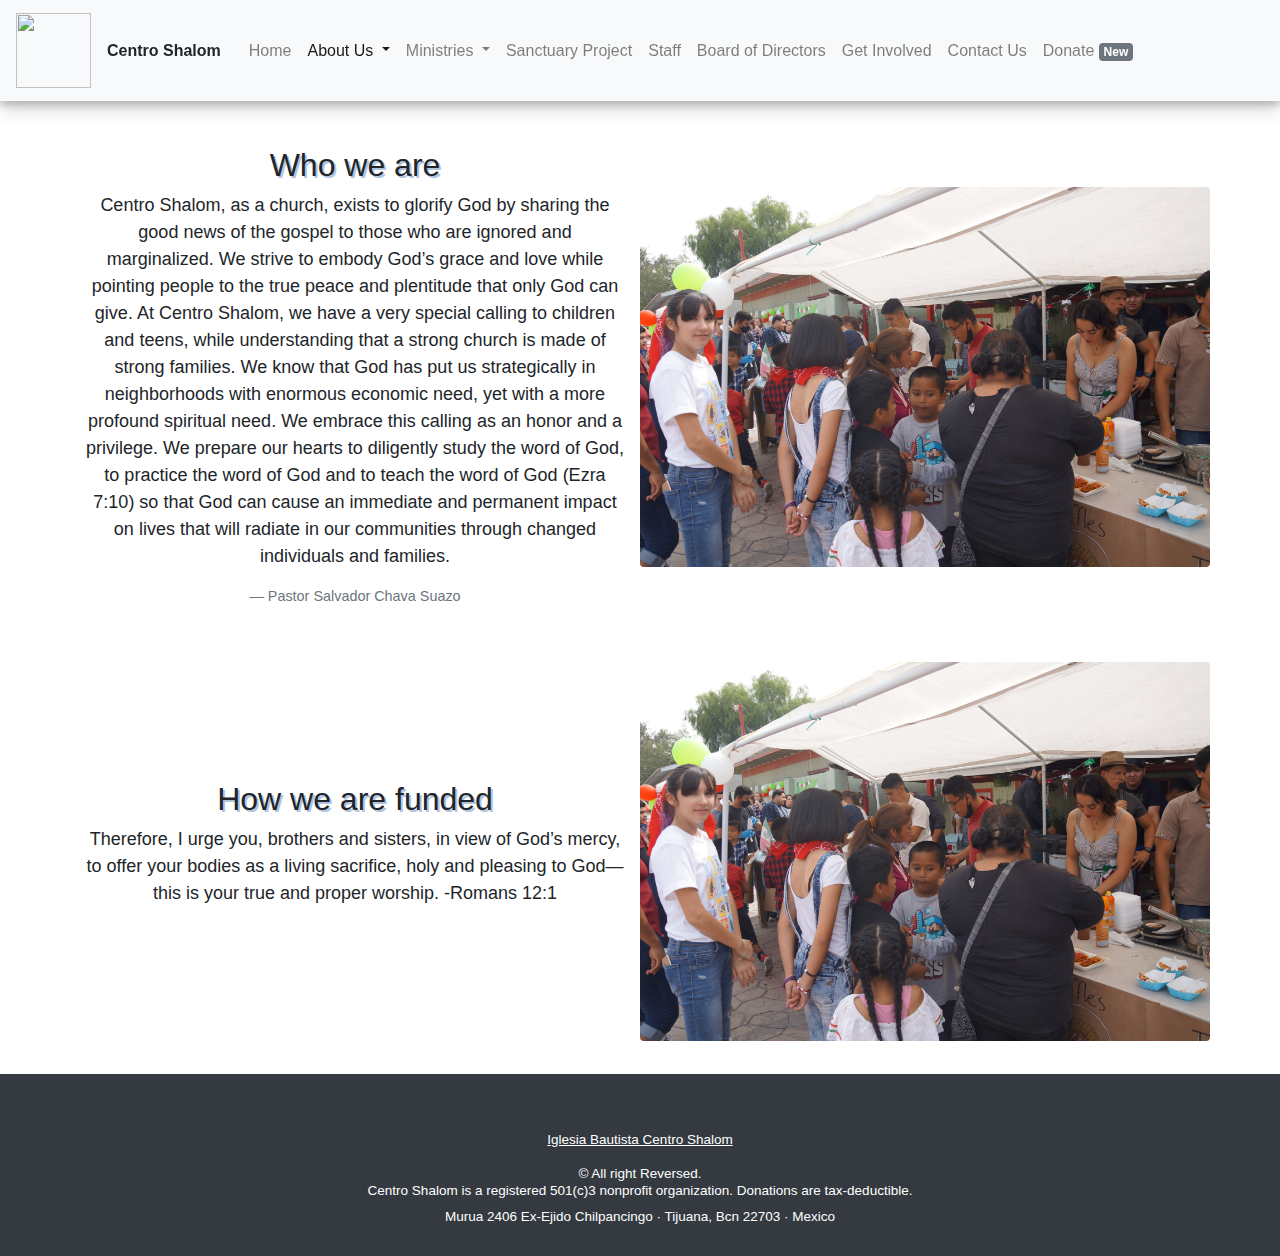
==== public/about.html @ 91585885 "All html / Navbar links" ====
<html>

<head>
  <title> Shalom </title>
  <link rel="stylesheet" href="../boostrap/css/bootstrap.css">
  <link rel="stylesheet" href="../boostrap/css/bootstrap.min.css">
  <link rel="stylesheet" href="../boostrap/css/index.css">
  <script src="../boostrap/js/jquery-3.3.1.slim.min.js"></script>
  <script src="../boostrap/js/popper.min.js"></script>
  <script src="../boostrap/js/bootstrap.min.js"></script>
  <script src="../boostrap/js/kiticons.js"></script>

  <meta name="viewport" content="initial-scale=1">

</head>

<body>
  <nav class="navbar sticky-top navbar-expand-lg navbar-light bg-light"
  style="box-shadow: 0 4px 8px 0 rgba(0, 0, 0, 0.2), 0 6px 20px 0 rgba(0, 0, 0, 0.19);">

  <a class="navbar-brand" href="index.html">
    <img src="../src/images/logoshalom.png" width="75" height="75" class="d-inline-block align-top" alt=""
      loading="lazy"/>
    <a style="margin-right: 20;"><b>Centro Shalom</b></a>
  </a>
  <button class="navbar-toggler" type="button" data-toggle="collapse" data-target="#navbarSupportedContent"
    aria-controls="navbarSupportedContent" aria-expanded="false" aria-label="Toggle navigation">
    <span class="navbar-toggler-icon"></span>
  </button>

  <div class="collapse navbar-collapse" id="navbarSupportedContent">
    <ul class="navbar-nav mr-auto">
      <li class="nav-item">
        <a class="nav-link" href="index.html">Home <span class="sr-only">(current)</span></a>
      </li>

      <li class="nav-item dropdown active">
        <a class="nav-link dropdown-toggle" href="#" id="navbarDropdown" role="button"
          data-toggle="dropdown" aria-haspopup="true" aria-expanded="false">
          About Us
        </a>
        <div class="dropdown-menu" aria-labelledby="navbarDropdown">
          <a class="dropdown-item" href="about.html">Who we are</a>
          <a class="dropdown-item" href="about.html">Where we are</a>
          <a class="dropdown-item" href="about.html">Our History</a>
          <a class="dropdown-item" href="about.html">How we are funded</a>
      </li>


      <li class="nav-item dropdown">
        <a class="nav-link dropdown-toggle" href="#" id="navbarDropdown" role="button"
          data-toggle="dropdown" aria-haspopup="true" aria-expanded="false">
          Ministries
        </a>
        <div class="dropdown-menu" aria-labelledby="navbarDropdown">
          <a class="dropdown-item" href="crossfit.html">Shalom Crossfit</a>
          <a class="dropdown-item" href="manna.html">Ministry of Manna</a>
          <a class="dropdown-item" href="child.html">Sponsor a child</a>
          <a class="dropdown-item" href="vines.html">Ministry of vines</a>
          <a class="dropdown-item" href="neighborhood.html">Church in the neighborhood</a>
          <a class="dropdown-item" href="outreach.html">Community outreach</a>
      </li>

      <li class="nav-item">
        <a class="nav-link" href="sanctuary.html">
          Sanctuary Project
        </a>
      </li>

      <li class="nav-item">
        <a class="nav-link" href="staff.html">
          Staff
        </a>
      </li>

      <li class="nav-item">
        <a class="nav-link" href="board.html">
          Board of Directors
        </a>
      </li>

      <li class="nav-item">
        <a class="nav-link" href="involved.html">
          Get Involved
        </a>
      </li>

      <li class="nav-item">
        <a class="nav-link" href="contact.html">
          Contact Us
        </a>
      </li>

      <li class="nav-item">
        <a class="nav-link" href="donate.html">
          Donate <span class="badge badge-secondary">New</span>
        </a>
      </li>
    </ul>
  </div>
</nav>

<div class="container" style="padding-top: 5vh; padding-bottom: 1vh; text-align: center">
  <div class="row align-items-center">
    <div class="col-6" style="font-size: 2vmin;">
      <h2 style="text-shadow: 2px 2px LightSteelBlue;"> Who we are</h2>
      <p>Centro Shalom, as a church, exists to glorify God by sharing the good news of the gospel to those who are ignored and marginalized.  
          We strive to embody God’s grace and love while pointing people to the true peace and plentitude that only God can give.  
          At Centro Shalom, we have a very special calling to children and teens, while understanding that a strong church is made of 
          strong families.  We know that God has put us strategically in neighborhoods with enormous economic need, yet with a more 
          profound spiritual need.  We embrace this calling as an honor and a privilege.  We prepare our hearts to diligently study the word 
          of God, to practice the word of God and to teach the word of God (Ezra 7:10) so that God can cause an immediate and permanent impact 
          on lives that will radiate in our communities through changed individuals and families.
          </p>
          <footer class="blockquote-footer">Pastor Salvador Chava Suazo</footer>
    </div>
    <div class="col-6" style="padding: 0;">
      <img src="../src/images/main/4.jpg" alt="..." class="rounded mx-auto d-block" width="100%">
    </div>
  </div>
</div>

<div class="container" style="padding-top: 5vh; padding-bottom: 1vh; text-align: center">
  <div class="row align-items-center">
    <div class="col-6" style="font-size: 2vmin;">
      <h2 style="text-shadow: 2px 2px LightSteelBlue;">How we are funded</h2>
      <p>Therefore, I urge you, brothers and sisters, in view of God’s mercy, to offer your bodies as a living
        sacrifice, holy and pleasing to God—this is your true and proper worship. -Romans 12:1</p>
    </div>
    <div class="col-6" style="padding: 0;">
      <img src="../src/images/main/4.jpg" alt="..." class="rounded mx-auto d-block" width="100%">
    </div>
  </div>
</div>



<br>
<section id="footer" style="padding-top: 0; padding-bottom: 1%;">
  <div class="container">
    <div class="row">
      <div class="col-xs-12 col-sm-12 col-md-12">
        <ul class="list-unstyled list-inline social text-center">
          <li class="list-inline-item"><a href="https://www.facebook.com/IglesiaCentroShalom/"><i
                class="fa fa-facebook"  style="font-size: 2.5vh"></i></a></li>
          <li class="list-inline-item"><a href="https://instagram.com/centroshalomchurch?igshid=1qlilyjkyxwtf"><i
                class="fa fa-instagram" style="font-size: 2.5vh"></i></a></li>
          <li class="list-inline-item"><a href="https://www.youtube.com/channel/UClJGOsuT_AHO2xRtcffIMBg"><i
                class="fab fa-youtube" style="font-size: 2.5vh"></i></a></li>
          <li class="list-inline-item"><a href="https://www.fiverr.com/share/qb8D02" target="_blank"><i
                class="fa fa-envelope" style="font-size: 2.5vh"></i></a></li>
        </ul>
      </div>
    </div>
    <div class="row">
      <div class="col-xs-12 col-sm-12 col-md-12  text-center text-white" >
        <p style="font-size: 1.5vh;"><u><a href="https://www.nationaltransaction.com/">Iglesia Bautista Centro Shalom</a></u></p>
        <p class="h6" style="font-size: 1.5vh;">© All right Reversed. <br>
          Centro Shalom is a registered 501(c)3 nonprofit organization. Donations are tax-deductible.
        </p>
        <p style="font-size: 1.5vh;">Murua 2406 Ex-Ejido Chilpancingo · Tijuana, Bcn 22703 · Mexico</p>
      </div>
    </div>
  </div>
</section>




</body>

</html>
---- boostrap/css/index.css ----
/* Footer */
@import url('./font-awesome.min.css');
section {
    padding: 60px 0;
}

section .section-title {
    text-align: center;
    color: #343a40;
    margin-bottom: 50px;
    text-transform: uppercase;
}
#footer {
    background: #343a40 !important;
}
#footer h5{
	padding-left: 10px;
    border-left: 3px solid #eeeeee;
    padding-bottom: 6px;
    margin-bottom: 20px;
    color:#ffffff;
}
#footer a {
    color: #ffffff;
    text-decoration: none !important;
    background-color: transparent;
    -webkit-text-decoration-skip: objects;
}
#footer ul.social li{
	padding: 3px 0;
}
#footer ul.social li a i {
    margin-right: 5px;
	font-size:25px;
	-webkit-transition: .5s all ease;
	-moz-transition: .5s all ease;
	transition: .5s all ease;
}
#footer ul.social li:hover a i {
	font-size:30px;
	margin-top:-10px;
}
#footer ul.social li a,
#footer ul.quick-links li a{
	color:#ffffff;
}
#footer ul.social li a:hover{
	color:#eeeeee;
}
#footer ul.quick-links li{
	padding: 3px 0;
	-webkit-transition: .5s all ease;
	-moz-transition: .5s all ease;
	transition: .5s all ease;
}
#footer ul.quick-links li:hover{
	padding: 3px 0;
	margin-left:5px;
	font-weight:700;
}
#footer ul.quick-links li a i{
	margin-right: 5px;
}
#footer ul.quick-links li:hover a i {
    font-weight: 700;
}

@media (max-width:767px){
	#footer h5 {
    padding-left: 0;
    border-left: transparent;
    padding-bottom: 0px;
    margin-bottom: 10px;
}
}

.overlay {
    position: absolute;
    top: 0;
    bottom: 0;
    left: 0;
    right: 0;
    height: 100%;
    width: 100%;
    opacity: 0;
    transition: 1s ease;
}

.container-fluid:hover .overlay {
    opacity: 1;
}

.textaboveimg {
    color: black;
    position: absolute;
    top: 80%;
    left: 70%;
    -webkit-transform: translate(-50%, -50%);
    -ms-transform: translate(-50%, -50%);
    transform: translate(-50%, -50%);
    text-align: center;
}


.overlaymini {
    position: absolute;
    top: 6%;
    bottom: 0;
    left: 61%;
    right: 0;
    height: 94%;
    width: 35%;
    opacity: 0;
    transition: .5s ease;
    background-color: #5A462D;
  }

  @media only screen and (max-width: 991px) {
    .overlaymini {
        top: 9%;
        height: 91%;
        width: 33%;
    }
  }

  @media only screen and (max-width: 767px) {
    .overlaymini {
        top: 4%;
        height: 96%;
        width: 36%;
    }
  }
  
  .wrapcontainer:hover .overlaymini {
    opacity: 0.7;
  }
  
  .textmini {
    color: white;
    position: absolute;
    top: 50%;
    left: 50%;
    transform: translate(-50%, -50%);
    -ms-transform: translate(-50%, -50%);
  }

#fixed-bg {
    background-image: url("./3.jpg");
    width: 100%;
    height: 50%;
    margin-top: 3%;
    background-attachment: fixed;
    background-position: center;
    background-repeat: no-repeat;
    background-size: cover;
  }

.textaboveimgfixed{
    color: white;
    width: 100%;
    top: 50%;
    position: relative;
    text-align: center;
}
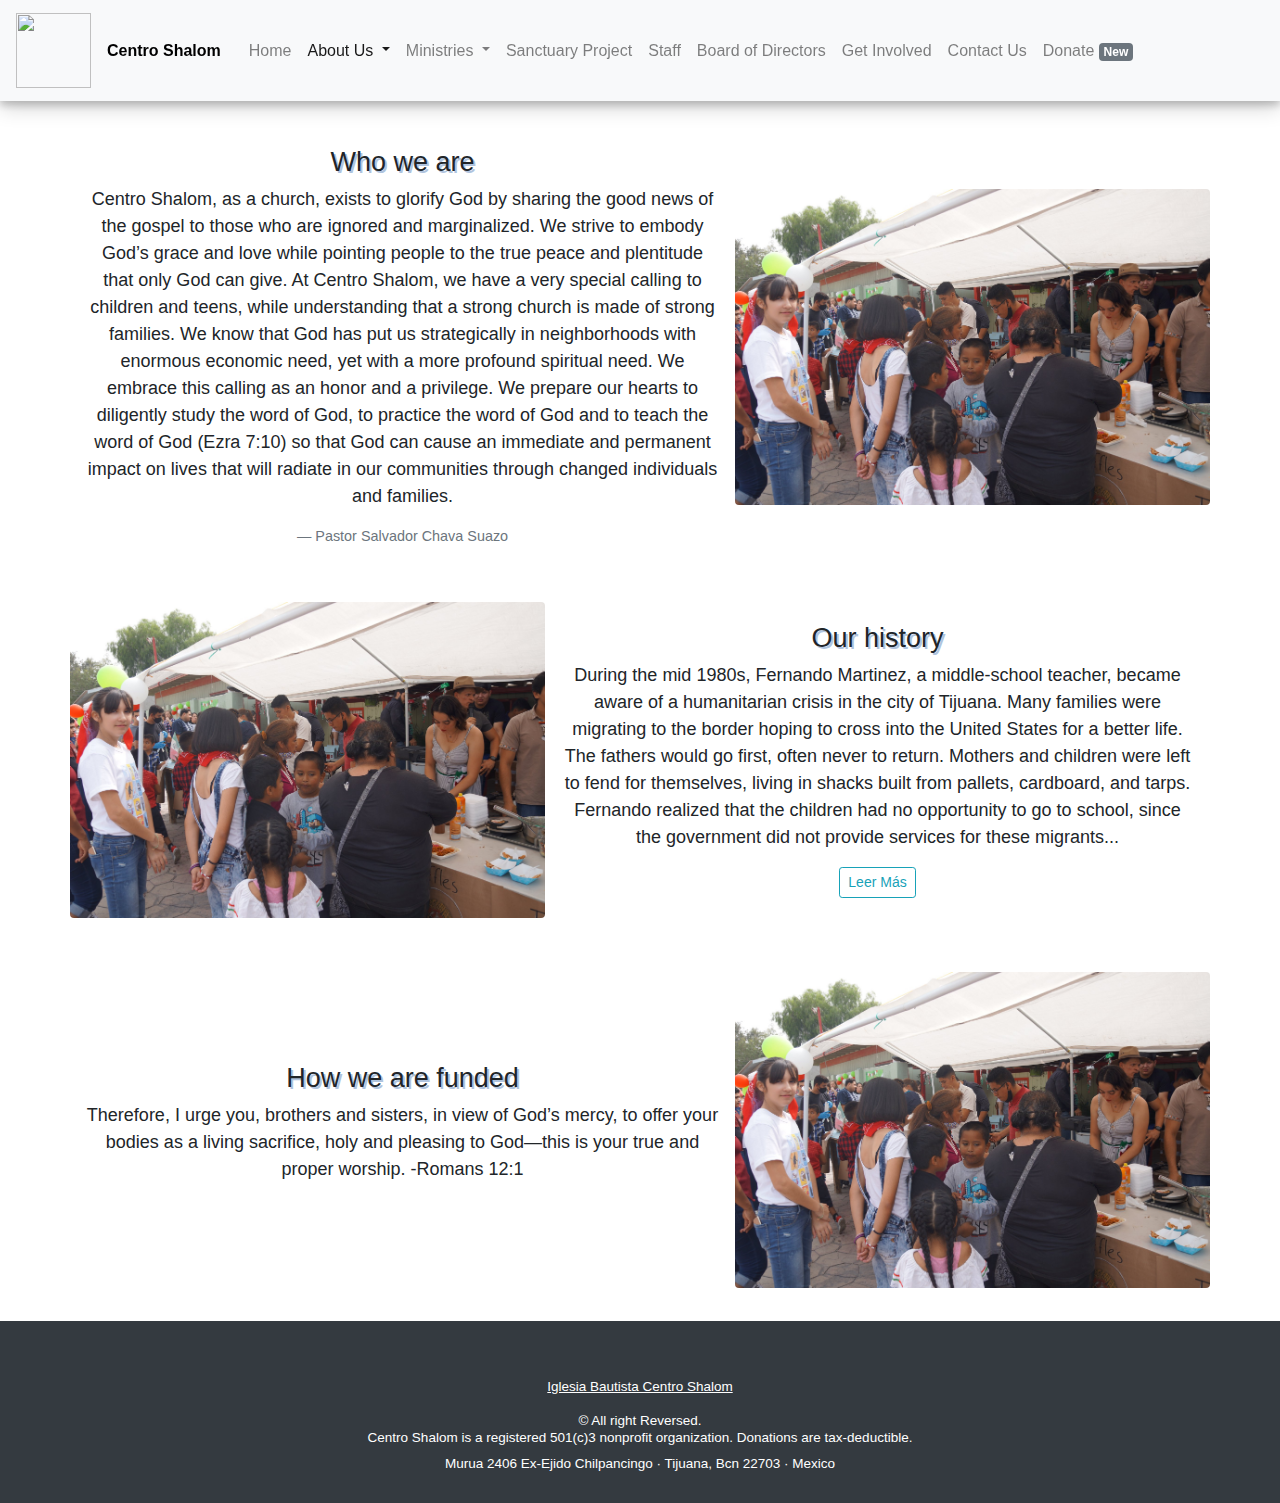
==== commit 7ae7154a: "Update about.html" ====
--- a/public/about.html
+++ b/public/about.html
@@ -21,8 +21,8 @@
   <a class="navbar-brand" href="index.html">
     <img src="../src/images/logoshalom.png" width="75" height="75" class="d-inline-block align-top" alt=""
       loading="lazy"/>
-    <a style="margin-right: 20;"><b>Centro Shalom</b></a>
-  </a>
+      <a href="" style="margin-right: 20; color: #000000; text-decoration: none"><b>Centro Shalom</b></a>
+    </a>
   <button class="navbar-toggler" type="button" data-toggle="collapse" data-target="#navbarSupportedContent"
     aria-controls="navbarSupportedContent" aria-expanded="false" aria-label="Toggle navigation">
     <span class="navbar-toggler-icon"></span>
@@ -102,8 +102,8 @@
 
 <div class="container" style="padding-top: 5vh; padding-bottom: 1vh; text-align: center">
   <div class="row align-items-center">
-    <div class="col-6" style="font-size: 2vmin;">
-      <h2 style="text-shadow: 2px 2px LightSteelBlue;"> Who we are</h2>
+    <div class="col-7" style="font-size: 2vmin;">
+      <h2 style="text-shadow: 2px 2px LightSteelBlue; font-size: 3vmin;"> Who we are</h2>
       <p>Centro Shalom, as a church, exists to glorify God by sharing the good news of the gospel to those who are ignored and marginalized.  
           We strive to embody God’s grace and love while pointing people to the true peace and plentitude that only God can give.  
           At Centro Shalom, we have a very special calling to children and teens, while understanding that a strong church is made of 
@@ -114,26 +114,98 @@
           </p>
           <footer class="blockquote-footer">Pastor Salvador Chava Suazo</footer>
     </div>
-    <div class="col-6" style="padding: 0;">
+    <div class="col-5" style="padding: 0;">
       <img src="../src/images/main/4.jpg" alt="..." class="rounded mx-auto d-block" width="100%">
     </div>
   </div>
 </div>
+
 
 <div class="container" style="padding-top: 5vh; padding-bottom: 1vh; text-align: center">
   <div class="row align-items-center">
-    <div class="col-6" style="font-size: 2vmin;">
-      <h2 style="text-shadow: 2px 2px LightSteelBlue;">How we are funded</h2>
+    <div class="col-5" style="padding: 0;">
+      <img src="../src/images/main/4.jpg" alt="..." class="rounded mx-auto d-block" width="100%">
+    </div>
+    <div class="col-7" style="font-size: 2vmin;">
+      <h2 style="text-shadow: 2px 2px LightSteelBlue; font-size: 3vmin;"> Our history</h2>
+      <p>During the mid 1980s, Fernando Martinez, a middle-school teacher, became aware of a humanitarian crisis in the city of Tijuana. Many families 
+          were migrating to the border hoping to cross into the United States for a better life. The fathers would go first, often never to return. 
+          Mothers and children were left to fend for themselves, living in shacks built from pallets, cardboard, and tarps. Fernando realized that 
+          the children had no opportunity to go to school, since the government did not provide services for these migrants...</p>
+          <button type="button" class="btn btn-outline-info btn-sm"  data-toggle="modal" data-target="#exampleModalLong">Leer Más</button>
+    </div>
+  </div>
+</div>
+
+
+<!-- Modal -->
+<div class="modal fade bd-example-modal-lg" id="exampleModalLong" tabindex="-1" role="dialog" aria-labelledby="exampleModalLongTitle" aria-hidden="true">
+  <div class="modal-dialog modal-lg" role="document">
+    <div class="modal-content">
+      <div class="modal-header">
+        <h5 class="modal-title" id="exampleModalLongTitle"> A Brief History of the Centro Shalom de Tijuana Ministry</h5>
+        <button type="button" class="close" data-dismiss="modal" aria-label="Close">
+          <span aria-hidden="true">&times;</span>
+        </button>
+      </div>
+      <div class="modal-body">
+          <p>During the mid 1980s, Fernando Martinez, a middle-school teacher, became aware of a humanitarian crisis in the city of Tijuana. Many families 
+              were migrating to the border hoping to cross into the United States for a better life. The fathers would go first, often never to return. 
+              Mothers and children were left to fend for themselves, living in shacks built from pallets, cardboard, and tarps. Fernando realized that 
+              the children had no opportunity to go to school, since the government did not provide services for these migrants.</p>
+          
+          <p>Fernando established a small center in the Mirimar area of the city in a building donated by the owner with the stipulation that it be used for 
+              children’s ministries. His volunteer group of ministry-trained teenagers found a way to expand the ministry to families by providing dry goods 
+              and clothing at several locations in the poorer neighborhoods. In 1990 Salvador Suazo was one of the many boys that Fernando mentored.  Salvador
+              would later become the teaching pastor under Fernando at Centro Shalom in the year 2007.</p>
+          
+          <p>In 2003, the ministry purchased land in the Alamar community adjacent to the area where hundreds of people lived in poverty. It was Fernando’s 
+              dream to establish a church which would minister to both spiritual and humanitarian needs. Centro Shalom de Tijuana became a beacon of light in 
+              Alamar.  It provided spiritual guidance with church services and humanitarian aid: clean drinking water, food, clothing, blankets, and child 
+              sponsorships so that children who could not afford school were able to receive an education.  In 2012, the government relocated most of the 
+              residents away from the property so that a highway could be built. Since the people were now far away from the church, a need arose for a bus 
+              ministry to transport them back to the Alamar complex.</p>
+          
+           
+          <p>In 2017, Pastor Fernando passed away. His legacy lives on in the facilities, the families, and the leadership of the church.  
+              Pastor Fernando invested deeply in the lives of many and the ministry of Centro Shalom is still benefitting from his diligence and love 
+              of people. The teaching pastor at the time of Fernando’s passing was Salvador Suazo. Following Fernando’s death, Salvador was asked to
+              take over the director position of the ministry in addition to his role as pastor.</p>
+          
+          
+          <p>The heartbeat of the Centro Shalom ministry is the desire to give the people of Tijuana their deepest need: Jesus. The church provides 
+              spiritual guidance and training so that members can live out the gospel of Jesus Christ to reach their community and change lives. This 
+              takes place in many forms: weekly church meetings on campus, home churches that reach the neighborhoods through the Vines Ministry, 
+              a before and after school program for children called Manna, a child sponsorship program that enables kids a chance to go to school, an
+              onsite Cross Fit gym that serves to physically improve the participants and provides a platform to share the gospel, seminary classes
+              to better equip the church to meet the spiritual needs of the community and countless humanitarian outreaches.</p>
+          
+           
+          <p>Those who know this ministry are excited to see the direction the church is going.  May the church of Centro Shalom listen closely to God’s voice,
+              follow His direction, walk in boldness and light, and serve faithfully!  Most importantly, may God receive all the glory for all He has done, 
+              is doing, and will continue to do through Centro Shalom.</p>
+      </div>
+      <div class="modal-footer">
+        <button type="button" class="btn btn-secondary" data-dismiss="modal">Close</button>
+      </div>
+    </div>
+  </div>
+</div>
+
+
+
+<div class="container" style="padding-top: 5vh; padding-bottom: 1vh; text-align: center">
+  <div class="row align-items-center">
+    <div class="col-7" style="font-size: 2vmin;">
+      <h2 style="text-shadow: 2px 2px LightSteelBlue; font-size: 3vmin;">How we are funded</h2>
       <p>Therefore, I urge you, brothers and sisters, in view of God’s mercy, to offer your bodies as a living
         sacrifice, holy and pleasing to God—this is your true and proper worship. -Romans 12:1</p>
     </div>
-    <div class="col-6" style="padding: 0;">
+    <div class="col-5" style="padding: 0;">
       <img src="../src/images/main/4.jpg" alt="..." class="rounded mx-auto d-block" width="100%">
     </div>
   </div>
 </div>
-
-
 
 <br>
 <section id="footer" style="padding-top: 0; padding-bottom: 1%;">
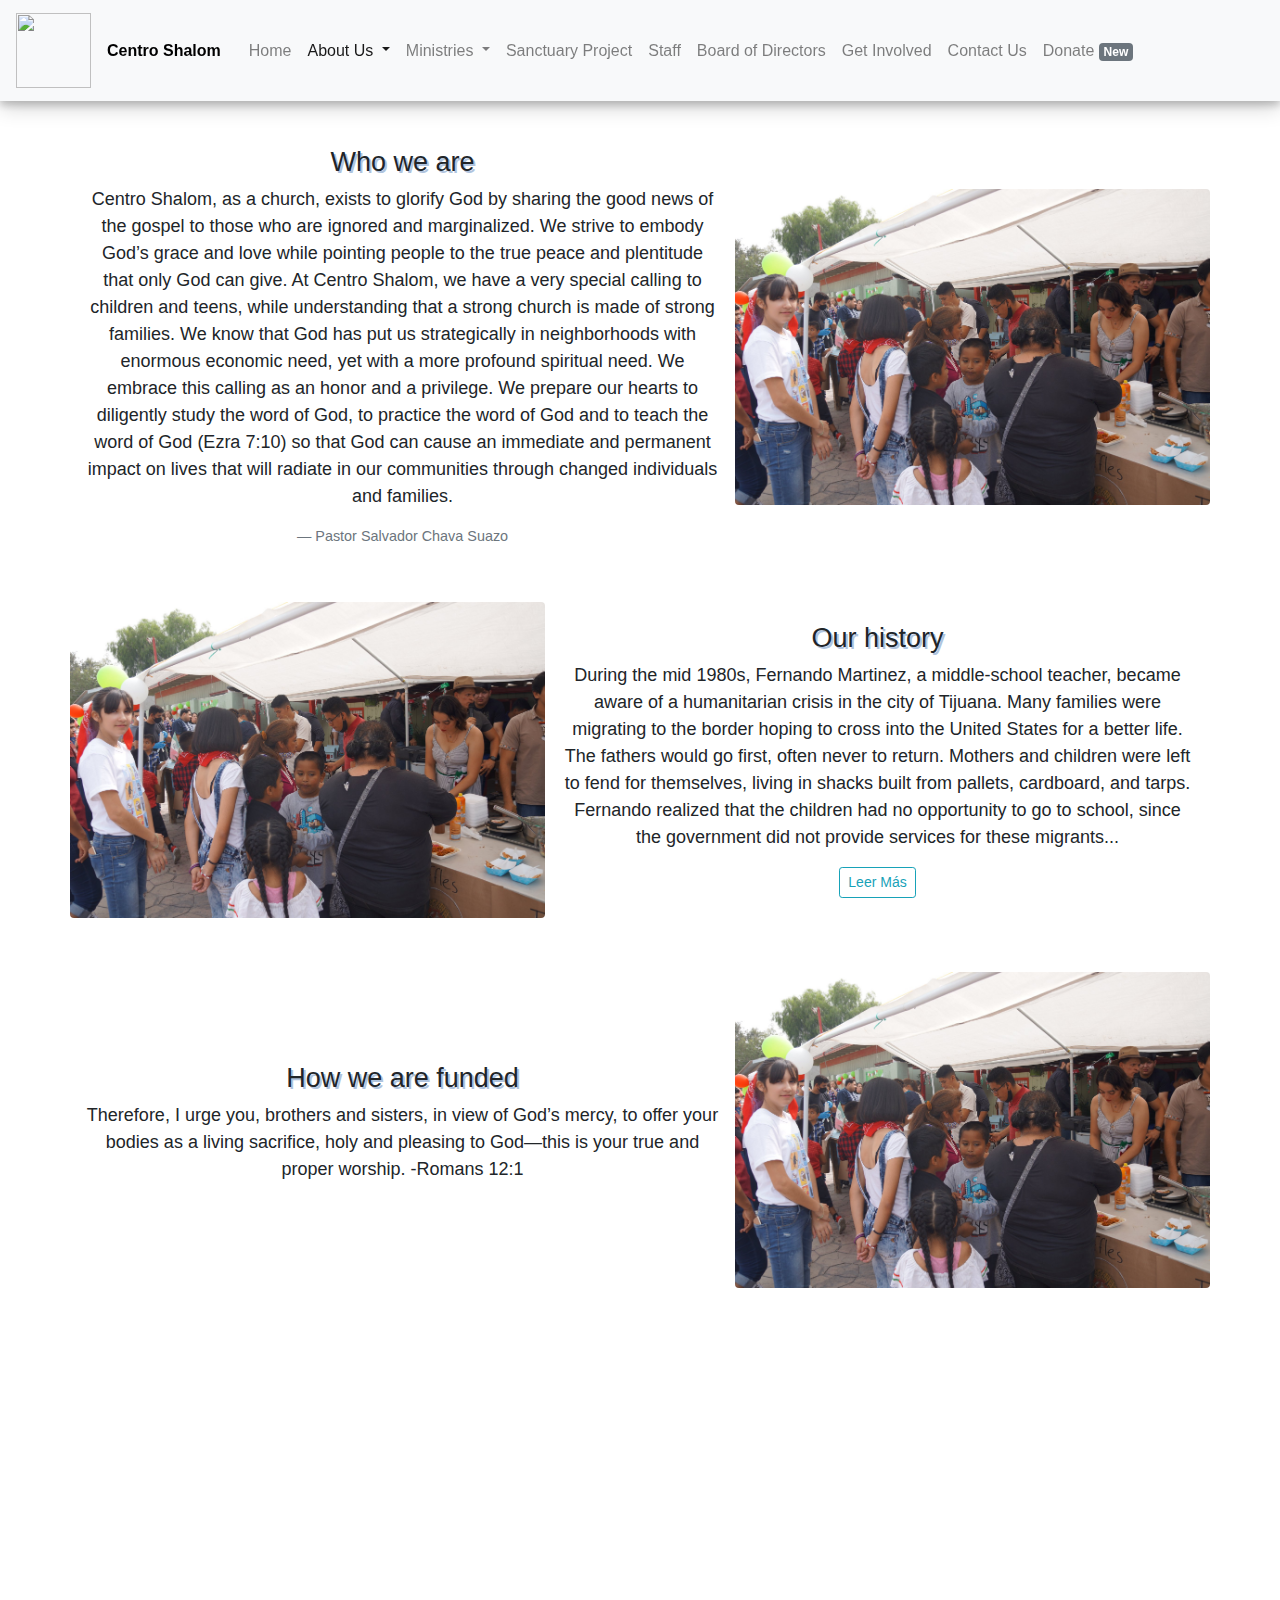
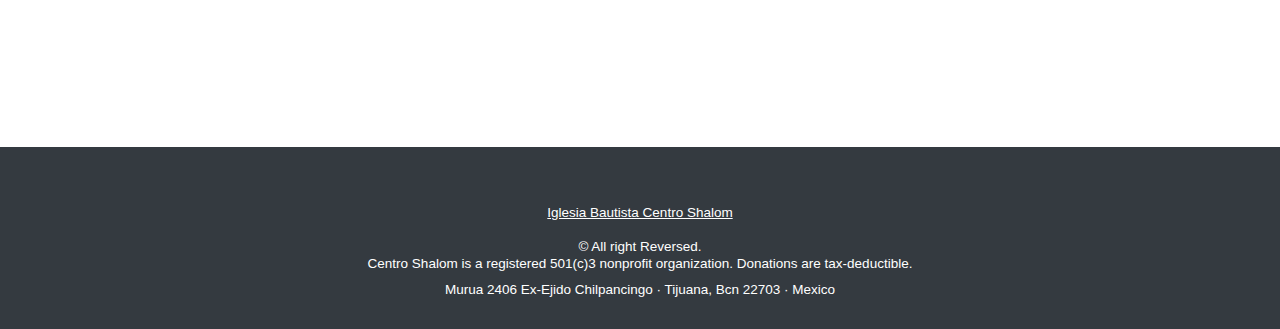
==== commit b14fbec7: "mapa y navabar bien" ====
--- a/public/about.html
+++ b/public/about.html
@@ -41,10 +41,10 @@
         </a>
         <div class="dropdown-menu" aria-labelledby="navbarDropdown">
           <a class="dropdown-item" href="about.html">Who we are</a>
-          <a class="dropdown-item" href="about.html">Where we are</a>
           <a class="dropdown-item" href="about.html">Our History</a>
           <a class="dropdown-item" href="about.html">How we are funded</a>
-      </li>
+          <a class="dropdown-item" href="about.html">Where we are</a>
+        </li>
 
 
       <li class="nav-item dropdown">
@@ -206,6 +206,8 @@
     </div>
   </div>
 </div>
+
+<iframe src="https://www.google.com/maps/embed?pb=!1m18!1m12!1m3!1d2344.6920981881403!2d-116.91898249449083!3d32.52277819422623!2m3!1f0!2f0!3f0!3m2!1i1024!2i768!4f13.1!3m3!1m2!1s0x80d94760ffa6b1a3%3A0xaf5e232802f22513!2sIglesia%20Bautista%20Centro%20Shalom!5e0!3m2!1ses-419!2smx!4v1600751632256!5m2!1ses-419!2smx" width="600" height="450" frameborder="0" style="border:0;" allowfullscreen="" aria-hidden="false" tabindex="0"></iframe>
 
 <br>
 <section id="footer" style="padding-top: 0; padding-bottom: 1%;">
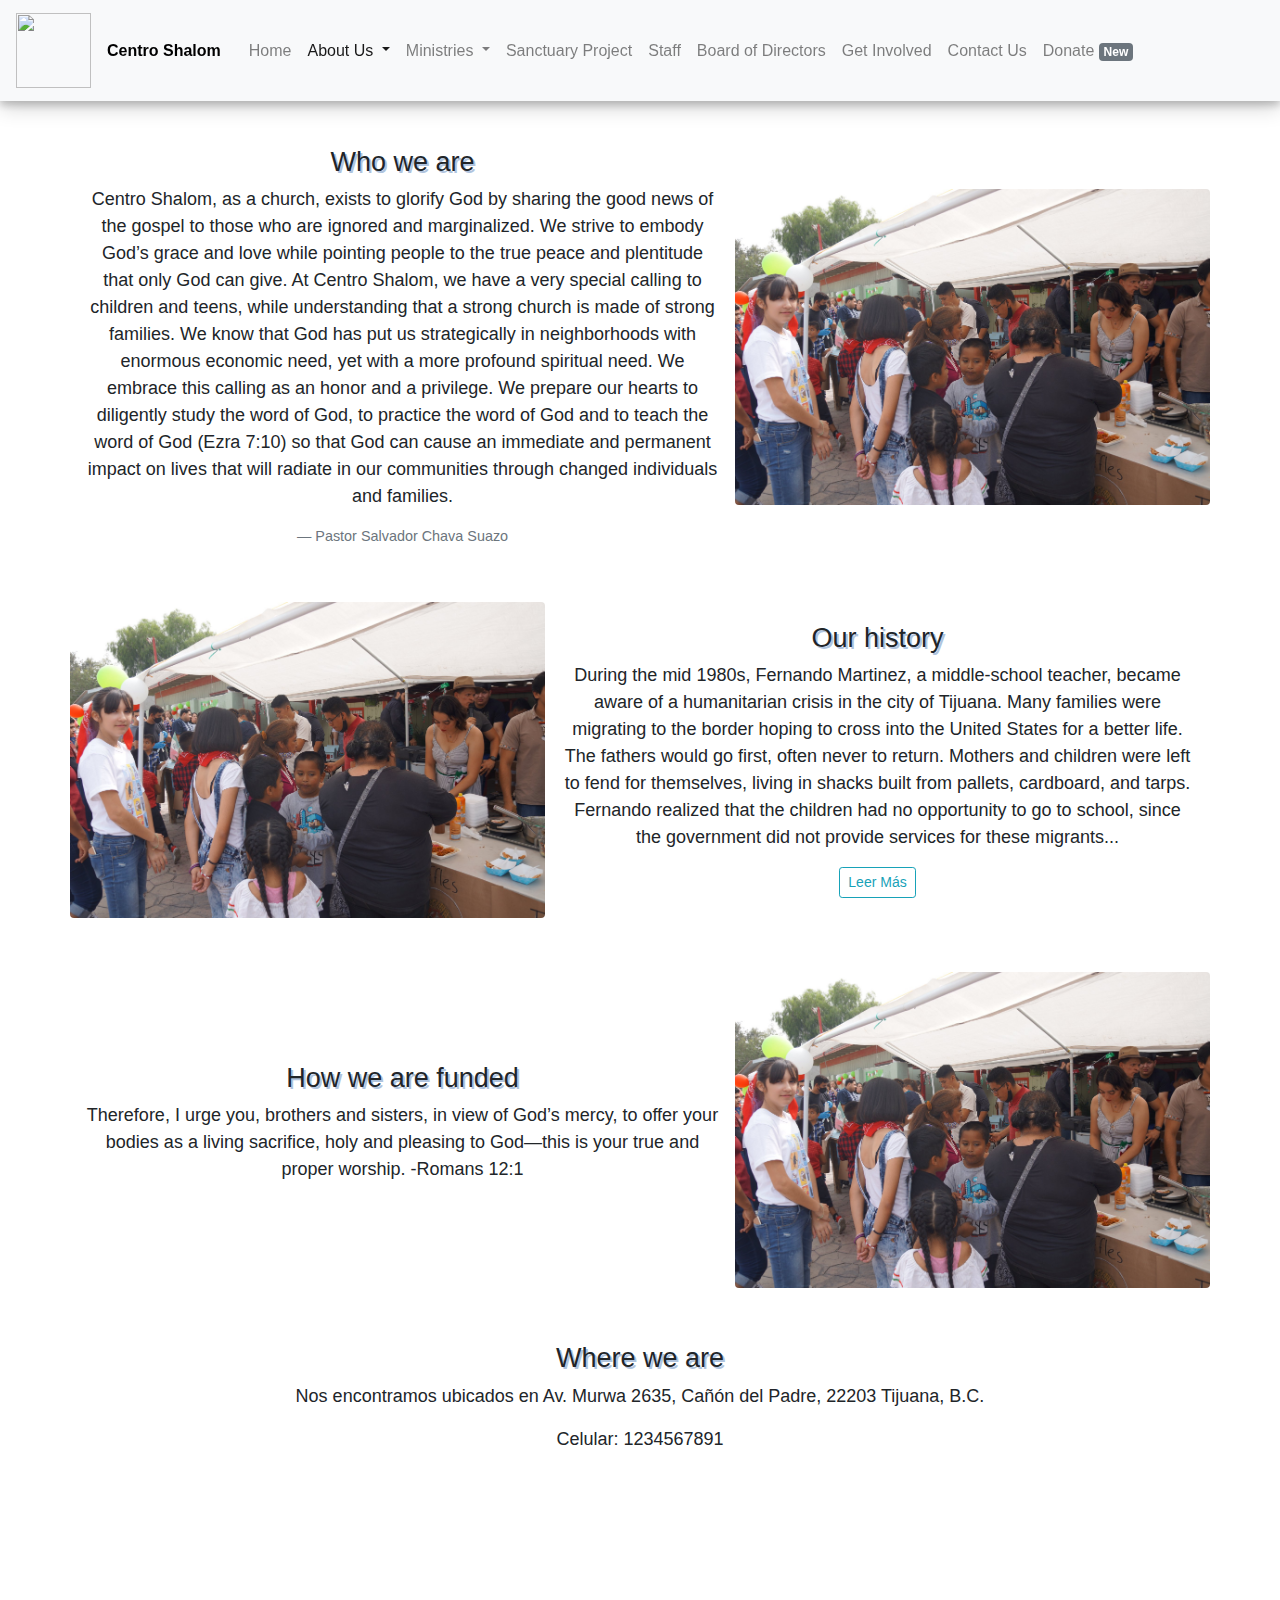
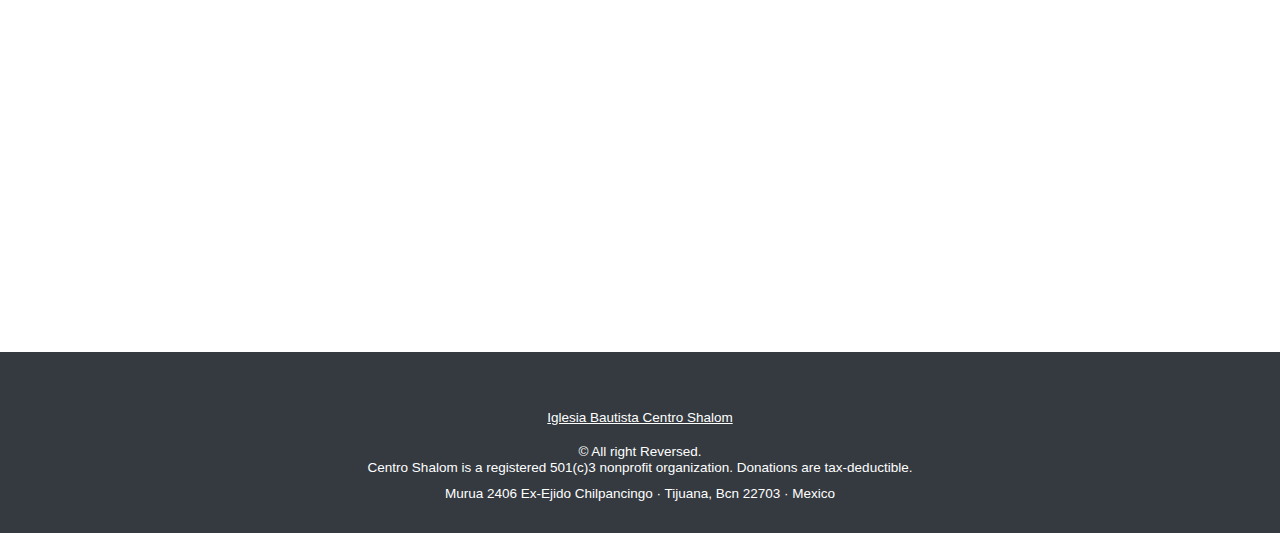
==== commit 895f1404: "ok" ====
--- a/public/about.html
+++ b/public/about.html
@@ -21,7 +21,7 @@
   <a class="navbar-brand" href="index.html">
     <img src="../src/images/logoshalom.png" width="75" height="75" class="d-inline-block align-top" alt=""
       loading="lazy"/>
-      <a href="" style="margin-right: 20; color: #000000; text-decoration: none"><b>Centro Shalom</b></a>
+      <a href="index.html" style="margin-right: 20; color: #000000; text-decoration: none"><b>Centro Shalom</b></a>
     </a>
   <button class="navbar-toggler" type="button" data-toggle="collapse" data-target="#navbarSupportedContent"
     aria-controls="navbarSupportedContent" aria-expanded="false" aria-label="Toggle navigation">
@@ -40,10 +40,10 @@
           About Us
         </a>
         <div class="dropdown-menu" aria-labelledby="navbarDropdown">
-          <a class="dropdown-item" href="about.html">Who we are</a>
-          <a class="dropdown-item" href="about.html">Our History</a>
-          <a class="dropdown-item" href="about.html">How we are funded</a>
-          <a class="dropdown-item" href="about.html">Where we are</a>
+          <a class="dropdown-item" href="about.html#WhoWeAre">Who we are</a>
+          <a class="dropdown-item" href="about.html#OurHistory">Our History</a>
+          <a class="dropdown-item" href="about.html#Funded">How we are funded</a>
+          <a class="dropdown-item" href="about.html#WhereWeAre">Where we are</a>
         </li>
 
 
@@ -99,6 +99,9 @@
     </ul>
   </div>
 </nav>
+
+
+<a id="WhoWeAre" style="display: block; position: relative; top: -75; visibility: hidden;"></a>
 
 <div class="container" style="padding-top: 5vh; padding-bottom: 1vh; text-align: center">
   <div class="row align-items-center">
@@ -120,6 +123,7 @@
   </div>
 </div>
 
+<a id="OurHistory" style="display: block; position: relative; top: -75; visibility: hidden;"></a>
 
 <div class="container" style="padding-top: 5vh; padding-bottom: 1vh; text-align: center">
   <div class="row align-items-center">
@@ -193,6 +197,7 @@
 </div>
 
 
+<a id="Funded" style="display: block; position: relative; top: -75; visibility: hidden;"></a>
 
 <div class="container" style="padding-top: 5vh; padding-bottom: 1vh; text-align: center">
   <div class="row align-items-center">
@@ -207,7 +212,23 @@
   </div>
 </div>
 
-<iframe src="https://www.google.com/maps/embed?pb=!1m18!1m12!1m3!1d2344.6920981881403!2d-116.91898249449083!3d32.52277819422623!2m3!1f0!2f0!3f0!3m2!1i1024!2i768!4f13.1!3m3!1m2!1s0x80d94760ffa6b1a3%3A0xaf5e232802f22513!2sIglesia%20Bautista%20Centro%20Shalom!5e0!3m2!1ses-419!2smx!4v1600751632256!5m2!1ses-419!2smx" width="600" height="450" frameborder="0" style="border:0;" allowfullscreen="" aria-hidden="false" tabindex="0"></iframe>
+
+<a id="WhereWeAre" style="display: block; position: relative; top: -75; visibility: hidden;"></a>
+
+<div class="container" style="padding-top: 5vh; padding-bottom: 1vh; text-align: center">
+  <div class="row align-items-center justify-content-center">
+    <div class="col" style="font-size: 2vmin;">
+      <h2 style="text-shadow: 2px 2px LightSteelBlue; font-size: 3vmin;">Where we are</h2>
+      <p>Nos encontramos ubicados en Av. Murwa 2635, Cañón del Padre, 22203 Tijuana, B.C.</p>
+      <p>Celular: 1234567891</p>
+
+    </div>
+  </div>
+</div>
+
+<div class="container">
+  <iframe src="https://www.google.com/maps/embed?pb=!1m18!1m12!1m3!1d2344.6920981881403!2d-116.91898249449083!3d32.52277819422623!2m3!1f0!2f0!3f0!3m2!1i1024!2i768!4f13.1!3m3!1m2!1s0x80d94760ffa6b1a3%3A0xaf5e232802f22513!2sIglesia%20Bautista%20Centro%20Shalom!5e0!3m2!1ses-419!2smx!4v1600751632256!5m2!1ses-419!2smx" width="100%" height="450" frameborder="0" style="border:0;" allowfullscreen="" aria-hidden="false" tabindex="0"></iframe>
+</div>
 
 <br>
 <section id="footer" style="padding-top: 0; padding-bottom: 1%;">
@@ -228,7 +249,7 @@
     </div>
     <div class="row">
       <div class="col-xs-12 col-sm-12 col-md-12  text-center text-white" >
-        <p style="font-size: 1.5vh;"><u><a href="https://www.nationaltransaction.com/">Iglesia Bautista Centro Shalom</a></u></p>
+        <p style="font-size: 1.5vh;"><u><a href="#">Iglesia Bautista Centro Shalom</a></u></p>
         <p class="h6" style="font-size: 1.5vh;">© All right Reversed. <br>
           Centro Shalom is a registered 501(c)3 nonprofit organization. Donations are tax-deductible.
         </p>
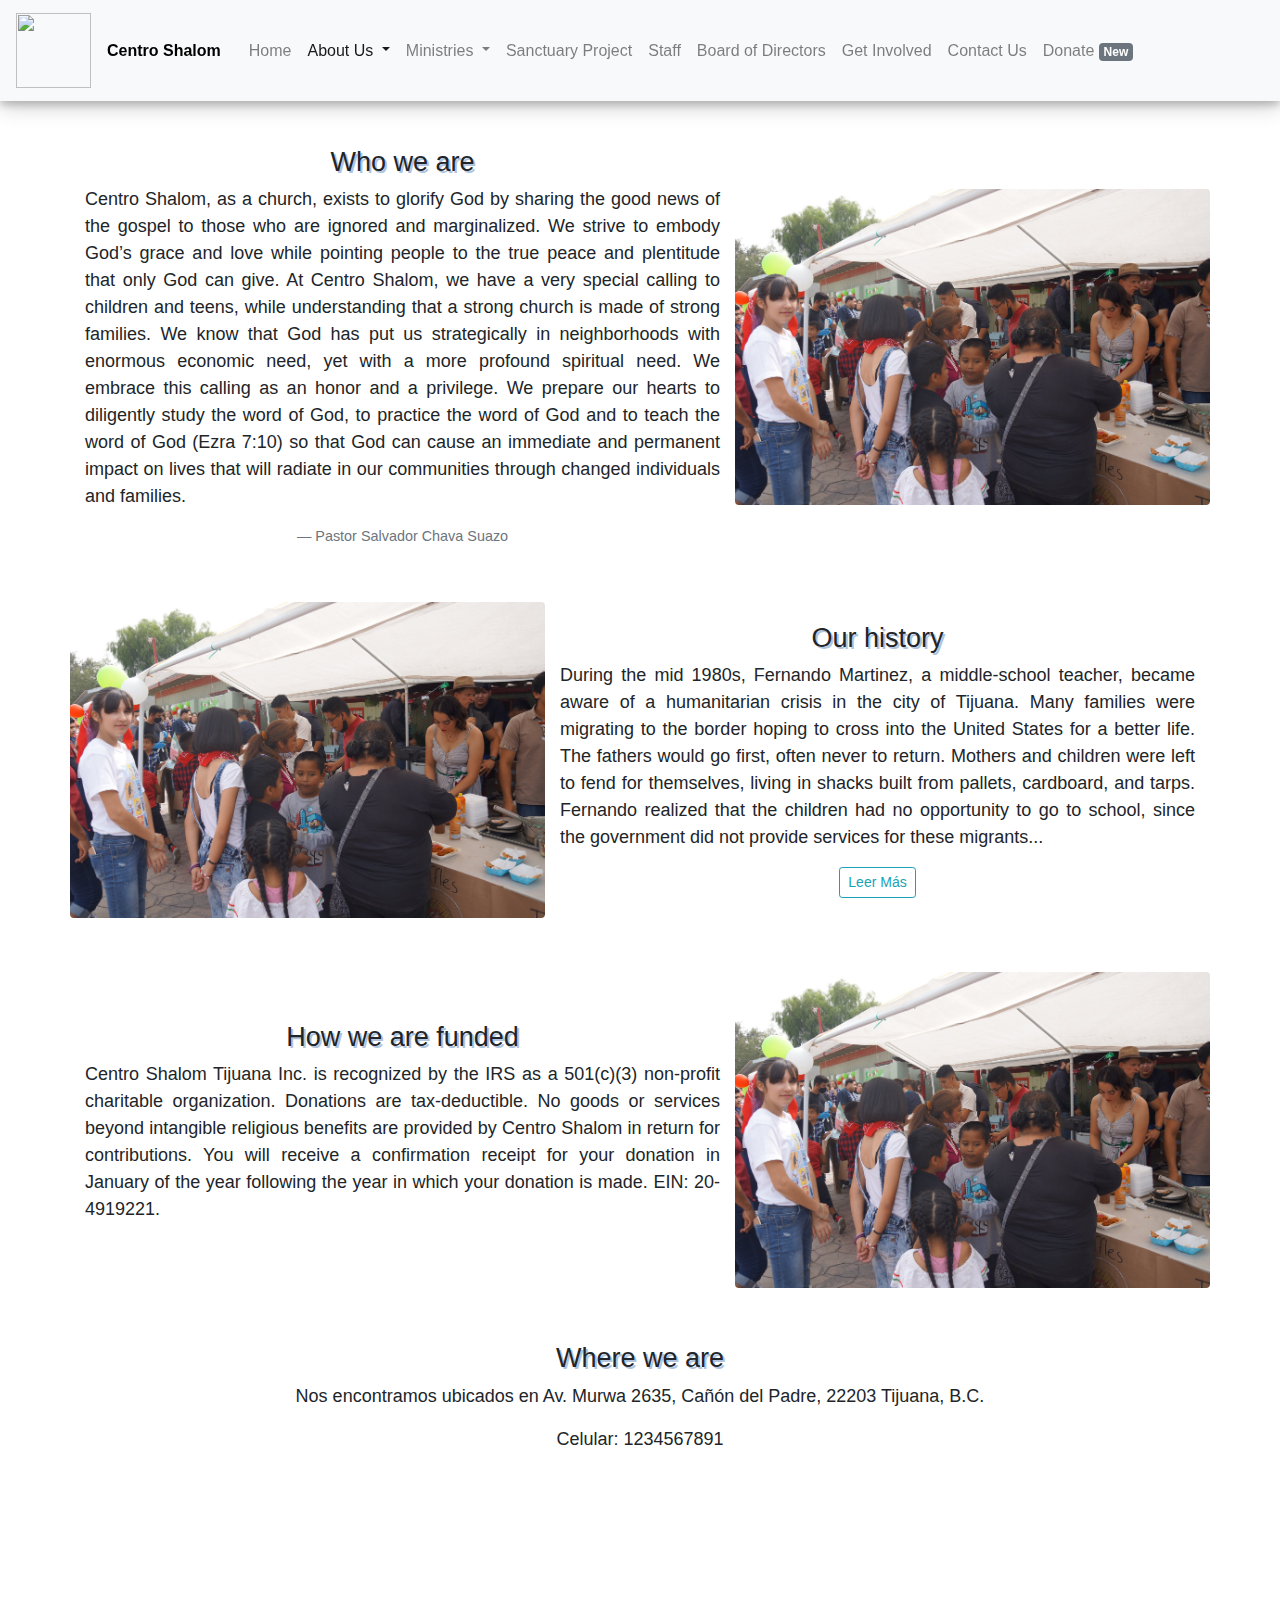
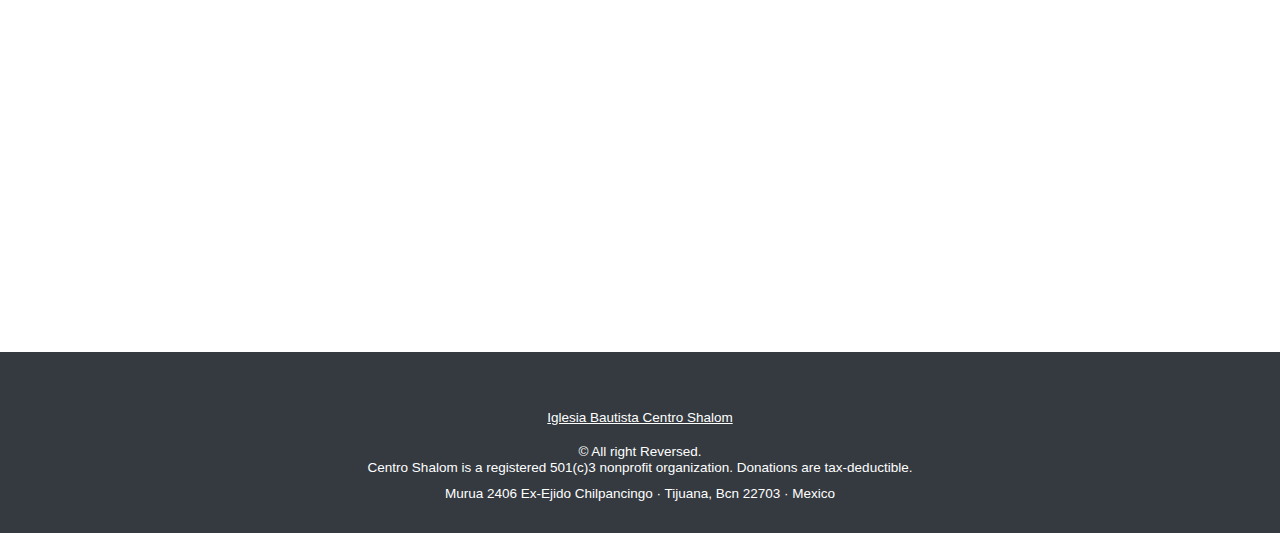
==== commit f1abe81a: "updated about" ====
--- a/public/about.html
+++ b/public/about.html
@@ -107,7 +107,7 @@
   <div class="row align-items-center">
     <div class="col-7" style="font-size: 2vmin;">
       <h2 style="text-shadow: 2px 2px LightSteelBlue; font-size: 3vmin;"> Who we are</h2>
-      <p>Centro Shalom, as a church, exists to glorify God by sharing the good news of the gospel to those who are ignored and marginalized.  
+      <p style='text-align: justify;'>Centro Shalom, as a church, exists to glorify God by sharing the good news of the gospel to those who are ignored and marginalized.  
           We strive to embody God’s grace and love while pointing people to the true peace and plentitude that only God can give.  
           At Centro Shalom, we have a very special calling to children and teens, while understanding that a strong church is made of 
           strong families.  We know that God has put us strategically in neighborhoods with enormous economic need, yet with a more 
@@ -132,7 +132,7 @@
     </div>
     <div class="col-7" style="font-size: 2vmin;">
       <h2 style="text-shadow: 2px 2px LightSteelBlue; font-size: 3vmin;"> Our history</h2>
-      <p>During the mid 1980s, Fernando Martinez, a middle-school teacher, became aware of a humanitarian crisis in the city of Tijuana. Many families 
+      <p style='text-align: justify;'>During the mid 1980s, Fernando Martinez, a middle-school teacher, became aware of a humanitarian crisis in the city of Tijuana. Many families 
           were migrating to the border hoping to cross into the United States for a better life. The fathers would go first, often never to return. 
           Mothers and children were left to fend for themselves, living in shacks built from pallets, cardboard, and tarps. Fernando realized that 
           the children had no opportunity to go to school, since the government did not provide services for these migrants...</p>
@@ -153,17 +153,17 @@
         </button>
       </div>
       <div class="modal-body">
-          <p>During the mid 1980s, Fernando Martinez, a middle-school teacher, became aware of a humanitarian crisis in the city of Tijuana. Many families 
+          <p style='text-align: justify;'>During the mid 1980s, Fernando Martinez, a middle-school teacher, became aware of a humanitarian crisis in the city of Tijuana. Many families 
               were migrating to the border hoping to cross into the United States for a better life. The fathers would go first, often never to return. 
               Mothers and children were left to fend for themselves, living in shacks built from pallets, cardboard, and tarps. Fernando realized that 
               the children had no opportunity to go to school, since the government did not provide services for these migrants.</p>
           
-          <p>Fernando established a small center in the Mirimar area of the city in a building donated by the owner with the stipulation that it be used for 
+          <p style='text-align: justify;'>Fernando established a small center in the Mirimar area of the city in a building donated by the owner with the stipulation that it be used for 
               children’s ministries. His volunteer group of ministry-trained teenagers found a way to expand the ministry to families by providing dry goods 
               and clothing at several locations in the poorer neighborhoods. In 1990 Salvador Suazo was one of the many boys that Fernando mentored.  Salvador
               would later become the teaching pastor under Fernando at Centro Shalom in the year 2007.</p>
           
-          <p>In 2003, the ministry purchased land in the Alamar community adjacent to the area where hundreds of people lived in poverty. It was Fernando’s 
+          <p style='text-align: justify;'>In 2003, the ministry purchased land in the Alamar community adjacent to the area where hundreds of people lived in poverty. It was Fernando’s 
               dream to establish a church which would minister to both spiritual and humanitarian needs. Centro Shalom de Tijuana became a beacon of light in 
               Alamar.  It provided spiritual guidance with church services and humanitarian aid: clean drinking water, food, clothing, blankets, and child 
               sponsorships so that children who could not afford school were able to receive an education.  In 2012, the government relocated most of the 
@@ -171,13 +171,13 @@
               ministry to transport them back to the Alamar complex.</p>
           
            
-          <p>In 2017, Pastor Fernando passed away. His legacy lives on in the facilities, the families, and the leadership of the church.  
+          <p style='text-align: justify;'>In 2017, Pastor Fernando passed away. His legacy lives on in the facilities, the families, and the leadership of the church.  
               Pastor Fernando invested deeply in the lives of many and the ministry of Centro Shalom is still benefitting from his diligence and love 
               of people. The teaching pastor at the time of Fernando’s passing was Salvador Suazo. Following Fernando’s death, Salvador was asked to
               take over the director position of the ministry in addition to his role as pastor.</p>
           
           
-          <p>The heartbeat of the Centro Shalom ministry is the desire to give the people of Tijuana their deepest need: Jesus. The church provides 
+          <p style='text-align: justify;'>The heartbeat of the Centro Shalom ministry is the desire to give the people of Tijuana their deepest need: Jesus. The church provides 
               spiritual guidance and training so that members can live out the gospel of Jesus Christ to reach their community and change lives. This 
               takes place in many forms: weekly church meetings on campus, home churches that reach the neighborhoods through the Vines Ministry, 
               a before and after school program for children called Manna, a child sponsorship program that enables kids a chance to go to school, an
@@ -185,7 +185,7 @@
               to better equip the church to meet the spiritual needs of the community and countless humanitarian outreaches.</p>
           
            
-          <p>Those who know this ministry are excited to see the direction the church is going.  May the church of Centro Shalom listen closely to God’s voice,
+          <p style='text-align: justify;'>Those who know this ministry are excited to see the direction the church is going.  May the church of Centro Shalom listen closely to God’s voice,
               follow His direction, walk in boldness and light, and serve faithfully!  Most importantly, may God receive all the glory for all He has done, 
               is doing, and will continue to do through Centro Shalom.</p>
       </div>
@@ -203,8 +203,10 @@
   <div class="row align-items-center">
     <div class="col-7" style="font-size: 2vmin;">
       <h2 style="text-shadow: 2px 2px LightSteelBlue; font-size: 3vmin;">How we are funded</h2>
-      <p>Therefore, I urge you, brothers and sisters, in view of God’s mercy, to offer your bodies as a living
-        sacrifice, holy and pleasing to God—this is your true and proper worship. -Romans 12:1</p>
+      <p style='text-align: justify;'>Centro Shalom Tijuana Inc. is recognized by the IRS as a 501(c)(3) non-profit charitable organization.
+        Donations are tax-deductible. No goods or services beyond intangible religious benefits are provided by 
+        Centro Shalom in return for contributions. You will receive a confirmation receipt for your donation in 
+        January of the year following the year in which your donation is made.  EIN: 20-4919221.</p>
     </div>
     <div class="col-5" style="padding: 0;">
       <img src="../src/images/main/4.jpg" alt="..." class="rounded mx-auto d-block" width="100%">
